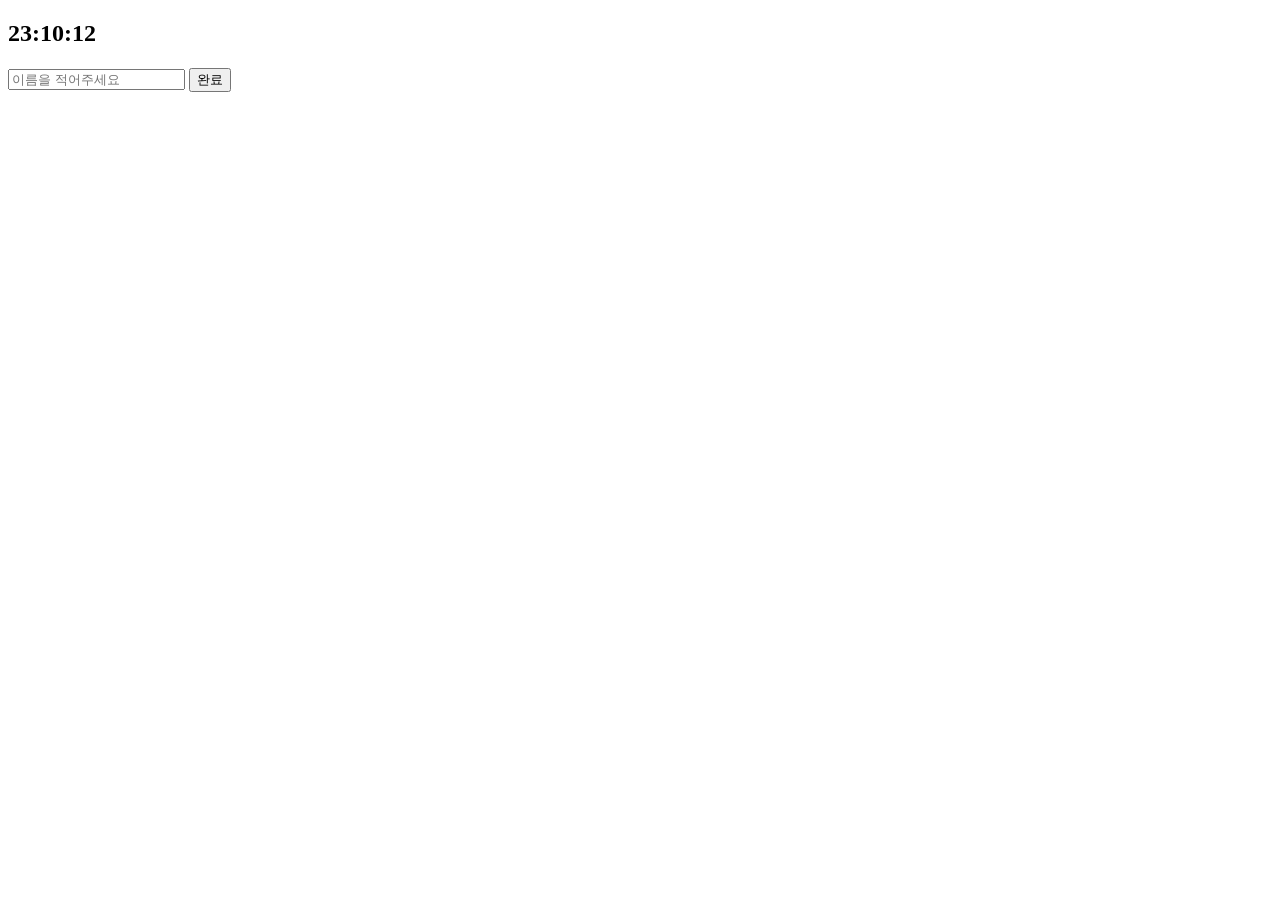
==== home.html @ 492a90a7 "Add hello.js, time.js, style.css" ====
<!DOCTYPE html>
<html>
<head>
    <meta charset="UTF-8">
    <title>Welcome to hmomentum!!!</title>
    <link rel="stylesheet" href="style.css" />
</head>
<body>
    <h2 id="time">00:00:00</h2>
    <h1 id="username" class="hide"></h1>
    <form id="login" class="hide">
        <input type="text" required maxlength="20" placeholder="이름을 적어주세요"/>
        <input type="submit" value="완료" />
    </form>
    <script src="hello.js"></script>
    <script src="time.js"></script>
</body>
</html>
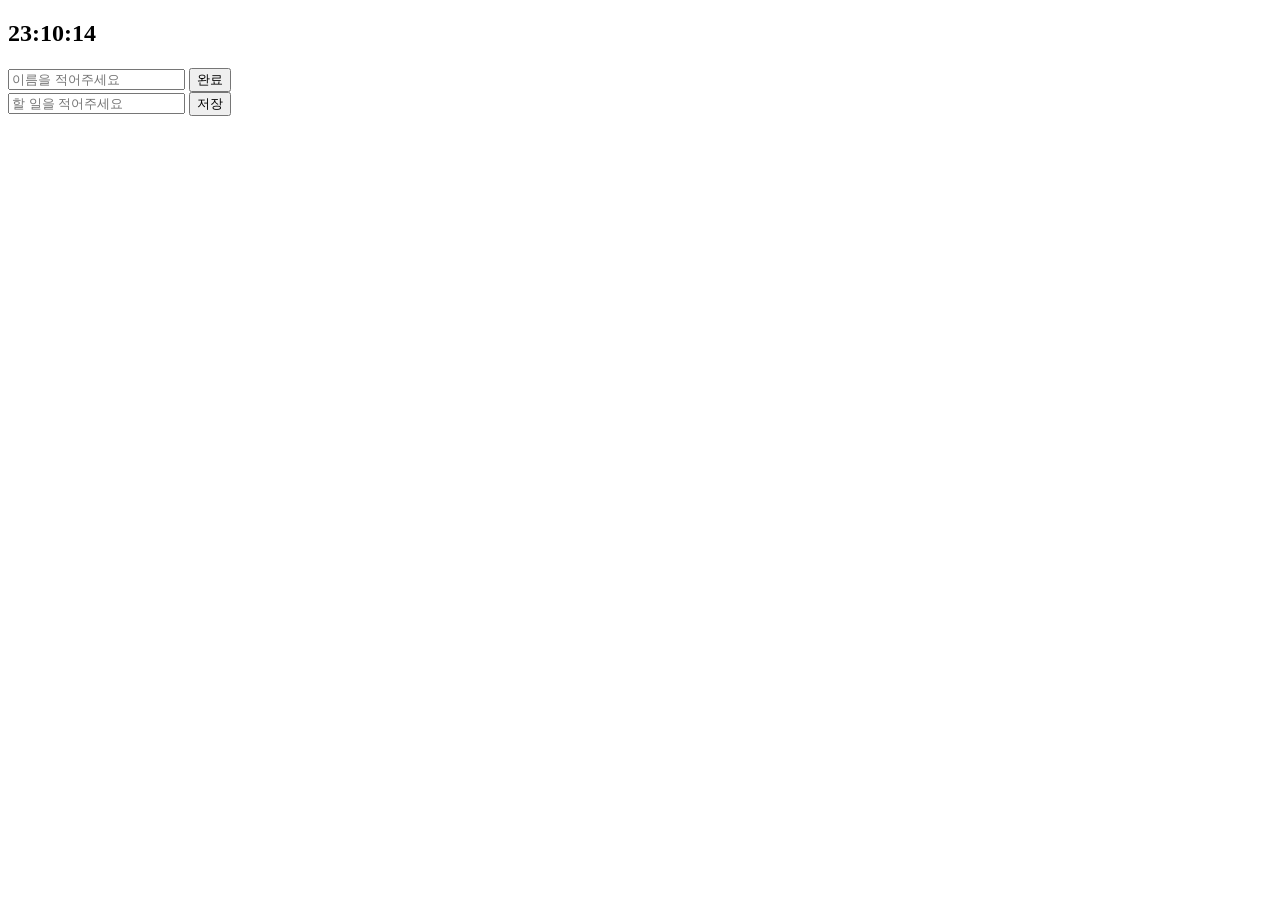
==== commit 948fec7a: "Add todo.js" ====
--- a/home.html
+++ b/home.html
@@ -12,7 +12,13 @@
         <input type="text" required maxlength="20" placeholder="이름을 적어주세요"/>
         <input type="submit" value="완료" />
     </form>
+    <form id="todo-form">
+        <input type="text" required placeholder="할 일을 적어주세요"/>
+        <input type="submit" value="저장" />
+    </form>
+    <ul id="todo-list"></ul>
     <script src="hello.js"></script>
     <script src="time.js"></script>
+    <script src="todo.js"></script>
 </body>
 </html>
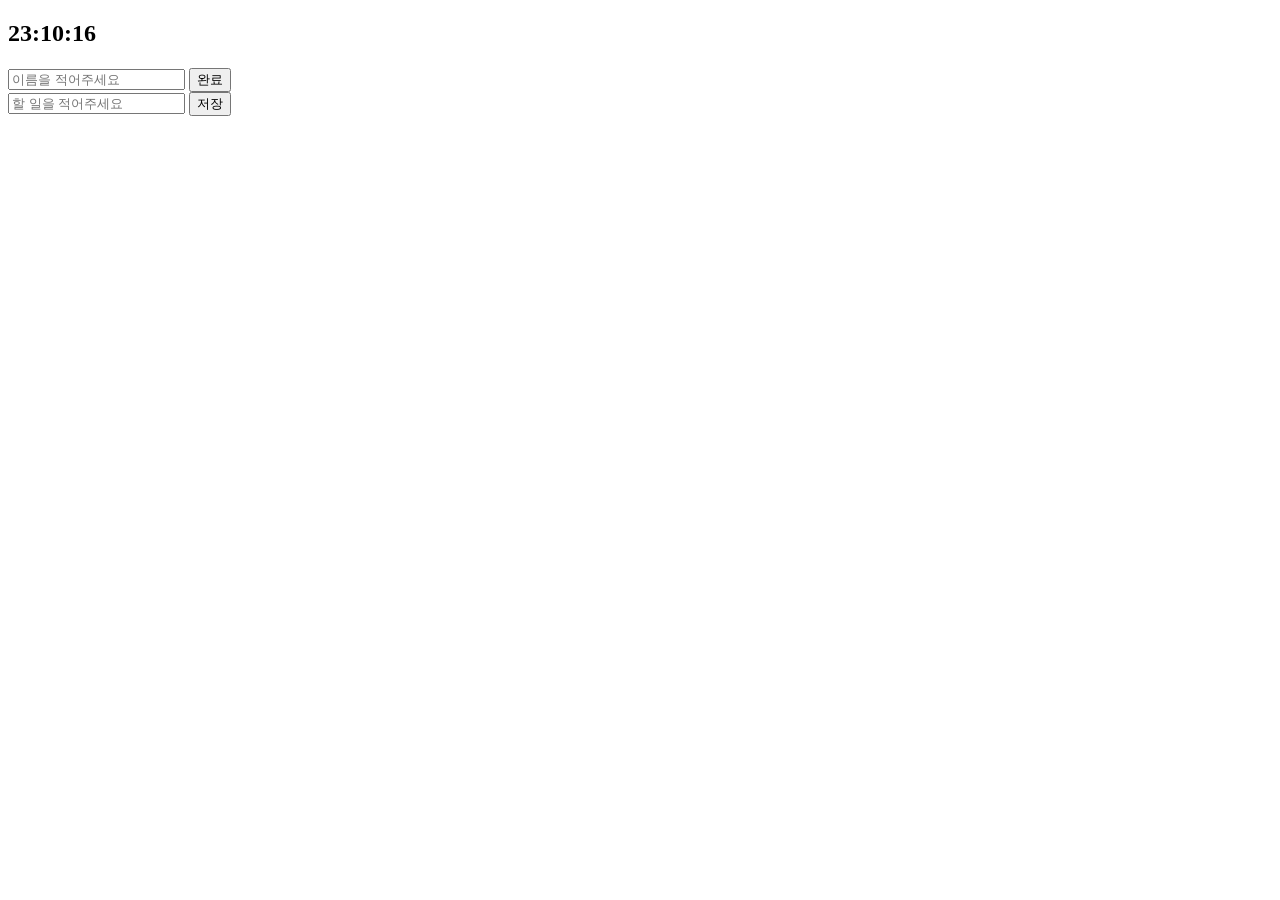
==== commit 9ebb5279: "Include background.js to home.html" ====
--- a/home.html
+++ b/home.html
@@ -20,5 +20,6 @@
     <script src="hello.js"></script>
     <script src="time.js"></script>
     <script src="todo.js"></script>
+    <script src="background.js"></script>
 </body>
 </html>
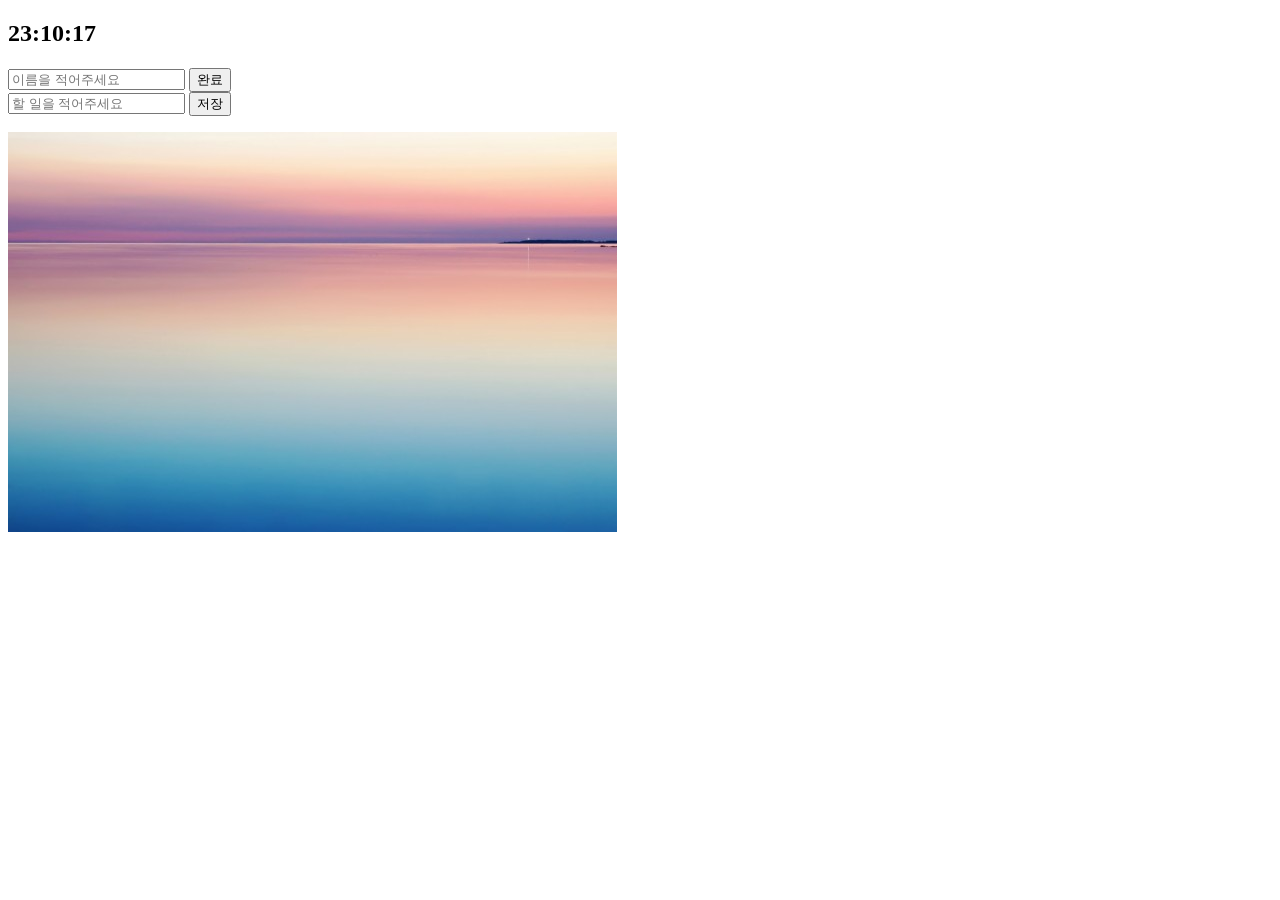
==== commit 6db01f7b: "Modify home.html code because there are changes in the path of js files" ====
--- a/home.html
+++ b/home.html
@@ -17,9 +17,9 @@
         <input type="submit" value="저장" />
     </form>
     <ul id="todo-list"></ul>
-    <script src="hello.js"></script>
-    <script src="time.js"></script>
-    <script src="todo.js"></script>
-    <script src="background.js"></script>
+    <script src="js/hello.js"></script>
+    <script src="js/time.js"></script>
+    <script src="js/todo.js"></script>
+    <script src="js/background.js"></script>
 </body>
 </html>
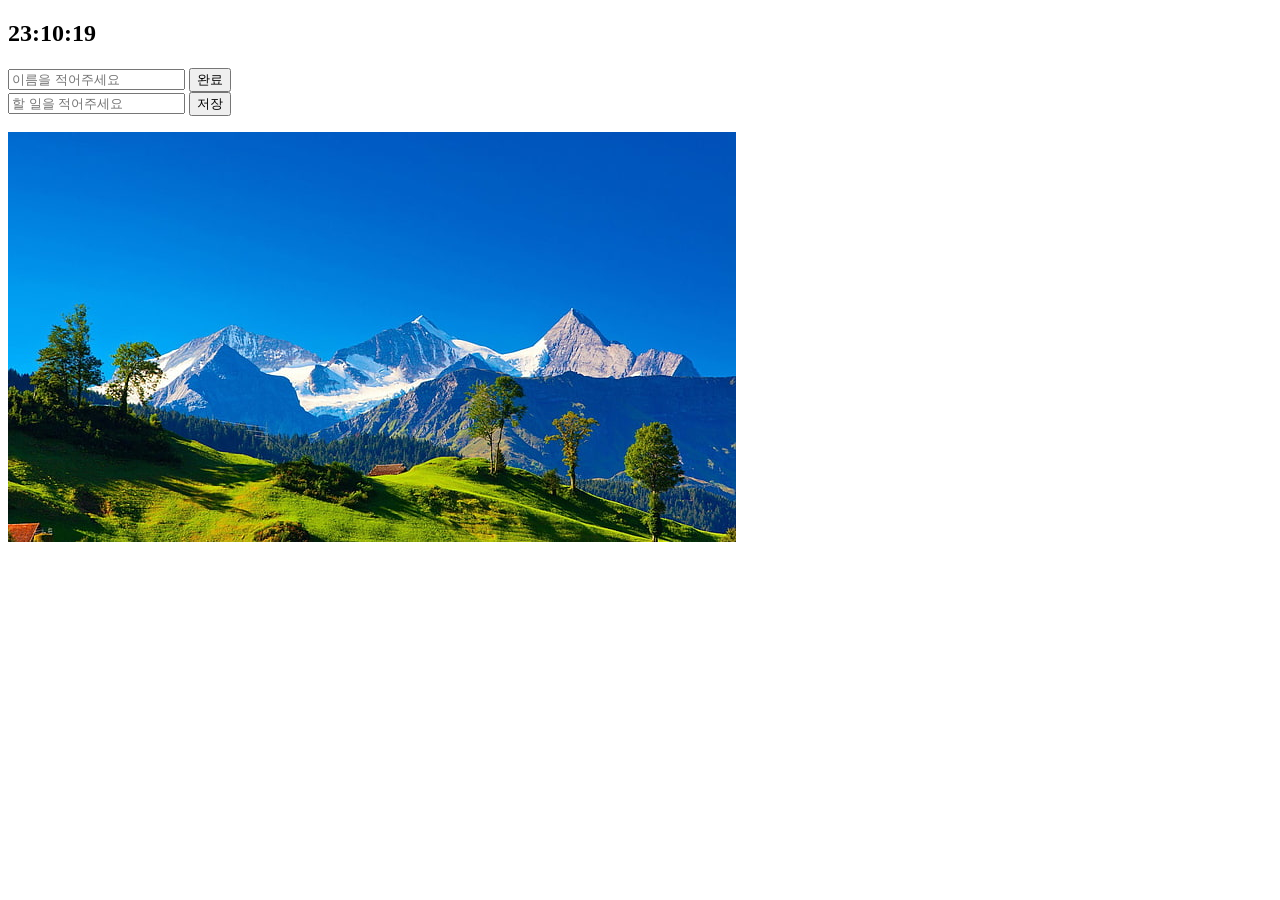
==== commit 0841defe: "Include saying.js to home.html and add some tags" ====
--- a/home.html
+++ b/home.html
@@ -17,9 +17,14 @@
         <input type="submit" value="저장" />
     </form>
     <ul id="todo-list"></ul>
+    <div id="famous-saying">
+        <span></span>
+        <span></span>
+    </div>
     <script src="js/hello.js"></script>
     <script src="js/time.js"></script>
     <script src="js/todo.js"></script>
     <script src="js/background.js"></script>
+    <script src="js/saying.js"></script>
 </body>
 </html>
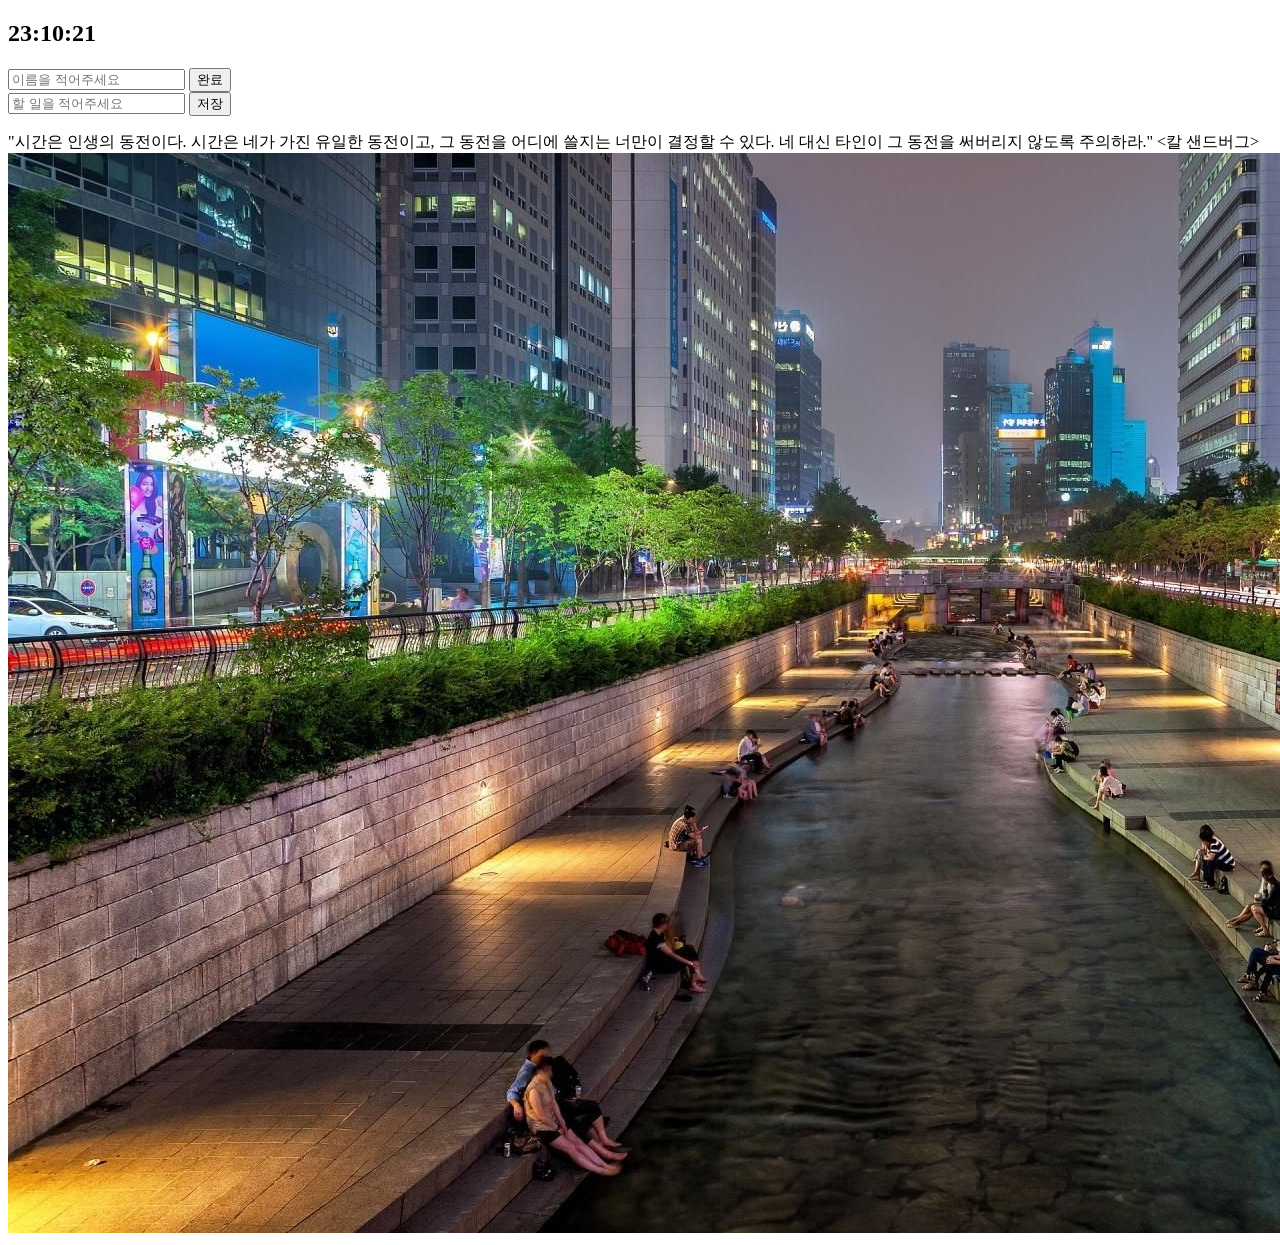
==== commit 1bba59c6: "Add weather.js and include this to home.html" ====
--- a/home.html
+++ b/home.html
@@ -21,10 +21,15 @@
         <span></span>
         <span></span>
     </div>
+    <div id="weather">
+        <span></span>
+        <span></span>
+    </div>
     <script src="js/hello.js"></script>
     <script src="js/time.js"></script>
     <script src="js/todo.js"></script>
     <script src="js/background.js"></script>
     <script src="js/saying.js"></script>
+    <script src="js/weather.js"></script>
 </body>
 </html>
